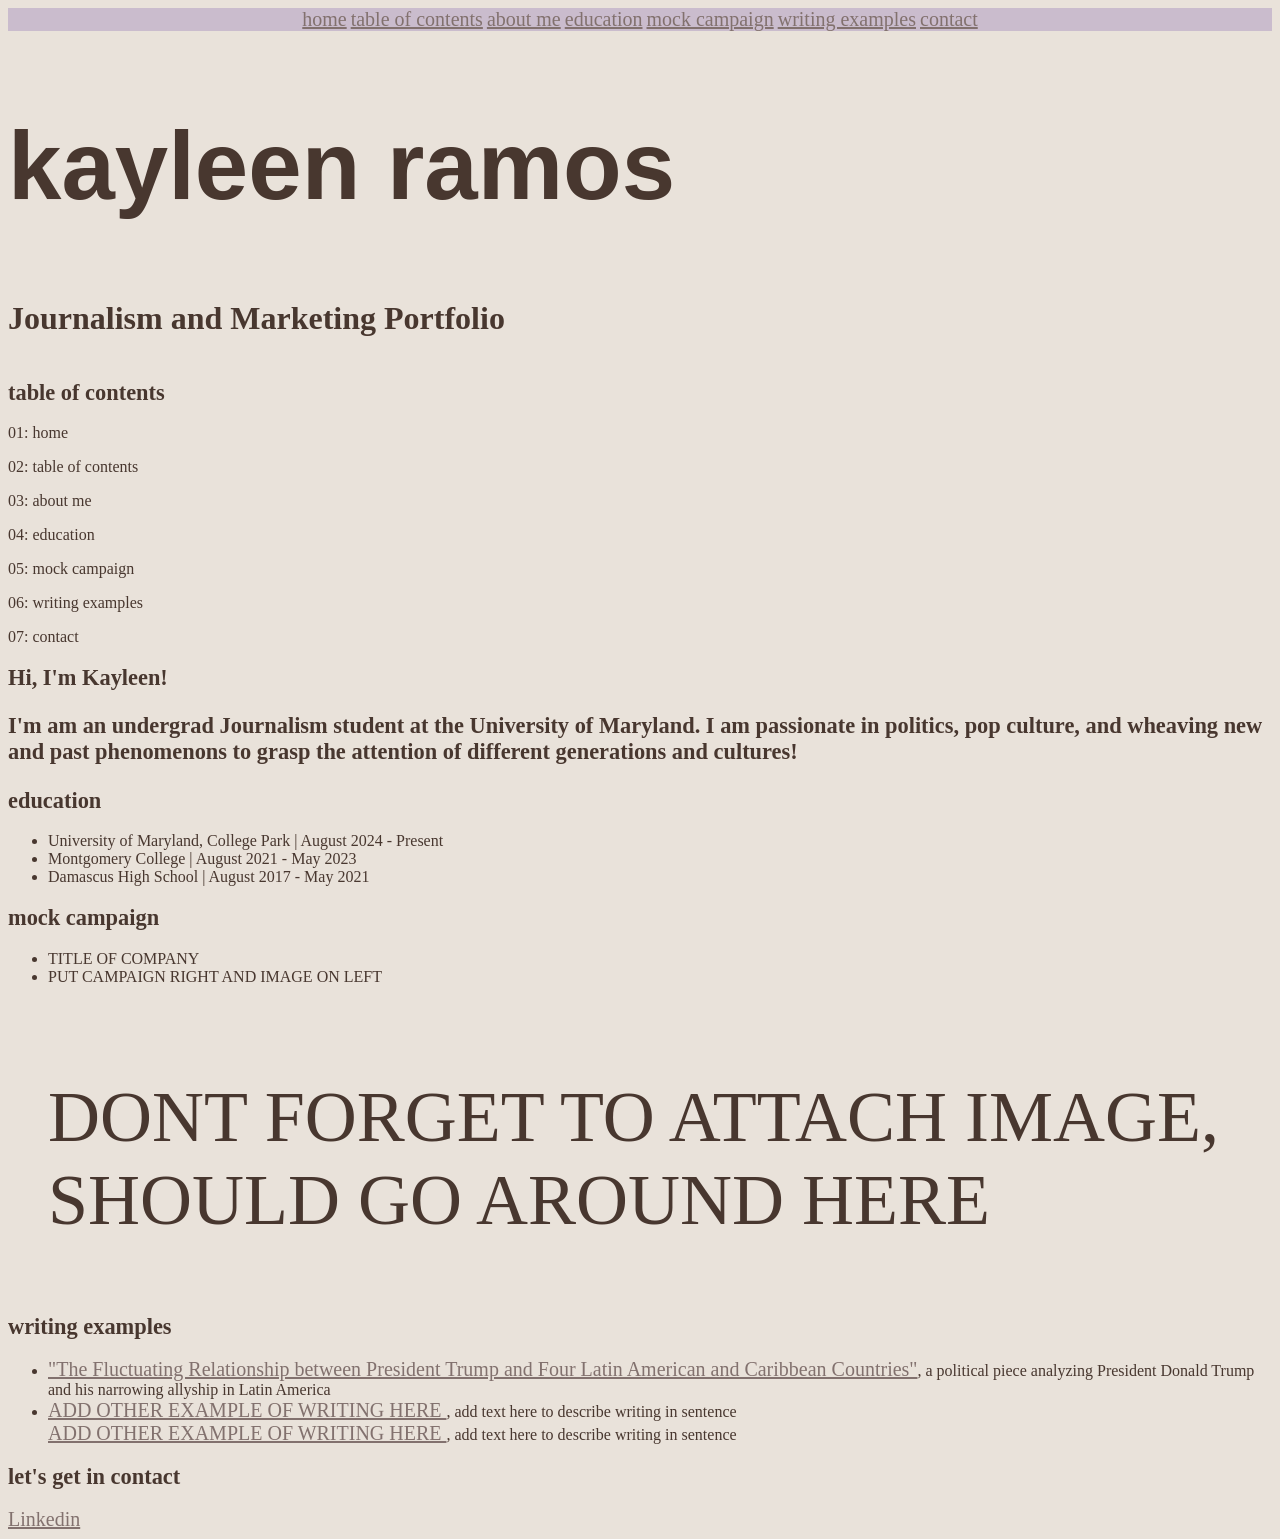
==== projects/portfolio-project-draft/index.html @ 9e1754a0 "portfolio example" ====
<!DOCTYPE html>
<html lang="en">

<head>
    <meta charset="UTF-8">
    <meta name="viewport" content="width=device-width, initial-scale=1.0">
    <title>Kayleen Ramos Portfolio</title>
    <meta name="description" content="2026 Portfolio for Kayleen Ramos">
    <link href="css/style.css" rel="stylesheet">
</head>

<body>
    <header id="header">
        <nav>
            <a href="#home">home</a>
            <a href="#table of contents">table of contents</a>
            <a href="#about me">about me</a>
            <a href="#education">education</a>
            <a href="#mock campaign">mock campaign</a>
            <a href="#writing examples ">writing examples</a>
            <a href="#contact">contact</a>
        </nav>

    </header>

    <section id="home">
        <h1> <strong>kayleen ramos </strong></h1>
        <h4> Journalism and Marketing Portfolio</h4>
    </section>

    <main>
        <section id="table of contents">
            <h2> table of contents</h2>
            <p> 01: home </p>
            <p> 02: table of contents</p>
            <p> 03: about me </p>
            <p> 04: education</p>
            <p> 05: mock campaign</p>
            <p> 06: writing examples</p>
            <p> 07: contact </p>
        </section>

        <section id="about me">
            <h2> Hi, I'm Kayleen! <h2>
                    <p> I'm am an undergrad Journalism student at the University of Maryland. I am passionate in
                        politics, pop culture, and wheaving new and past phenomenons to grasp the attention of
                        different generations and cultures! </p>
        </section>

        <section>
            <section id="education">
                <h2> education</h2>
                <ul>
                    <li> University of Maryland, College Park | August 2024 - Present</li>
                    <li> Montgomery College | August 2021 - May 2023 </li>
                    <li> Damascus High School | August 2017 - May 2021 </li>
                </ul>
            </section>

            <section id="mock campaign">
                <h2> mock campaign</h2>
                <ul>
                    <li> TITLE OF COMPANY</li>
                    <li> PUT CAMPAIGN RIGHT AND IMAGE ON LEFT</li>
                     <img src> <h3> DONT FORGET TO ATTACH IMAGE, SHOULD GO AROUND HERE</h3>
                </ul>
            </section>

            <section id="writing examples">
                <h2> writing examples </h2>
                <ul>
                    <li>
                        <a target="_blank" rel="noopener noreferrer"
                            href="https://www.lavozlatina.org/post/the-fluctuating-relationship-between-president-trump-and-four-latin-american-and-caribbean-countries">
                            "The Fluctuating Relationship between President Trump and Four Latin American and Caribbean
                            Countries"</a>, a political piece analyzing President Donald Trump and his narrowing
                        allyship in Latin America </a>
                    </li>
                    <li>
                        <a target="_blank" rel="noopener noreferrer" href="https://www.webpagetest.org/blank.html"> ADD
                            OTHER EXAMPLE OF WRITING
                            HERE </a>, add text here to describe writing in sentence
                    </li>
                    <a target="_blank" rel="noopener noreferrer" href="https://www.webpagetest.org/blank.html"> ADD
                        OTHER EXAMPLE OF WRITING
                        HERE </a>, add text here to describe writing in sentence
                    </li>
                    
                    </ul>

            </section>
    </main>
    <footer>

        <section id="contact">
            <h2>let's get in contact</h2>
            <a target="_blank" rel="noopener noreferrer" href="https://www.linkedin.com/in/kayleenramos"> Linkedin </a>

        </section>

    </footer>
</body>

</html>
</section>
---- projects/portfolio-project-draft/css/style.css ----
body {
    background-color: #e9e2da;
    color: #48372f;
    font-size: 16px;
    font-family: "Lora", serif;
}

html {
    scroll-behavior: smooth;
}

header {
    background-color: #cabccd;

    text-align: center;
}

header img {
    width: 50%;
    height: auto;
}


h1 {
    font-family: "Anton", sans-serif;
    font-weight: 400;
    font-size: 6em;
}

h2 {
    font-size: 1.4em;
    font-family: "Quattrocento", serif;
}

h3 {
    font-family: 'Gilda Display', serif;
    font-size: 4.5em;
    font-weight: 10;
}

h4 {
    font-size: 2em;
}

a {
    color: #82716e;
    font-size: 1.25em;
}

footer {
    font-size: 1em;
}
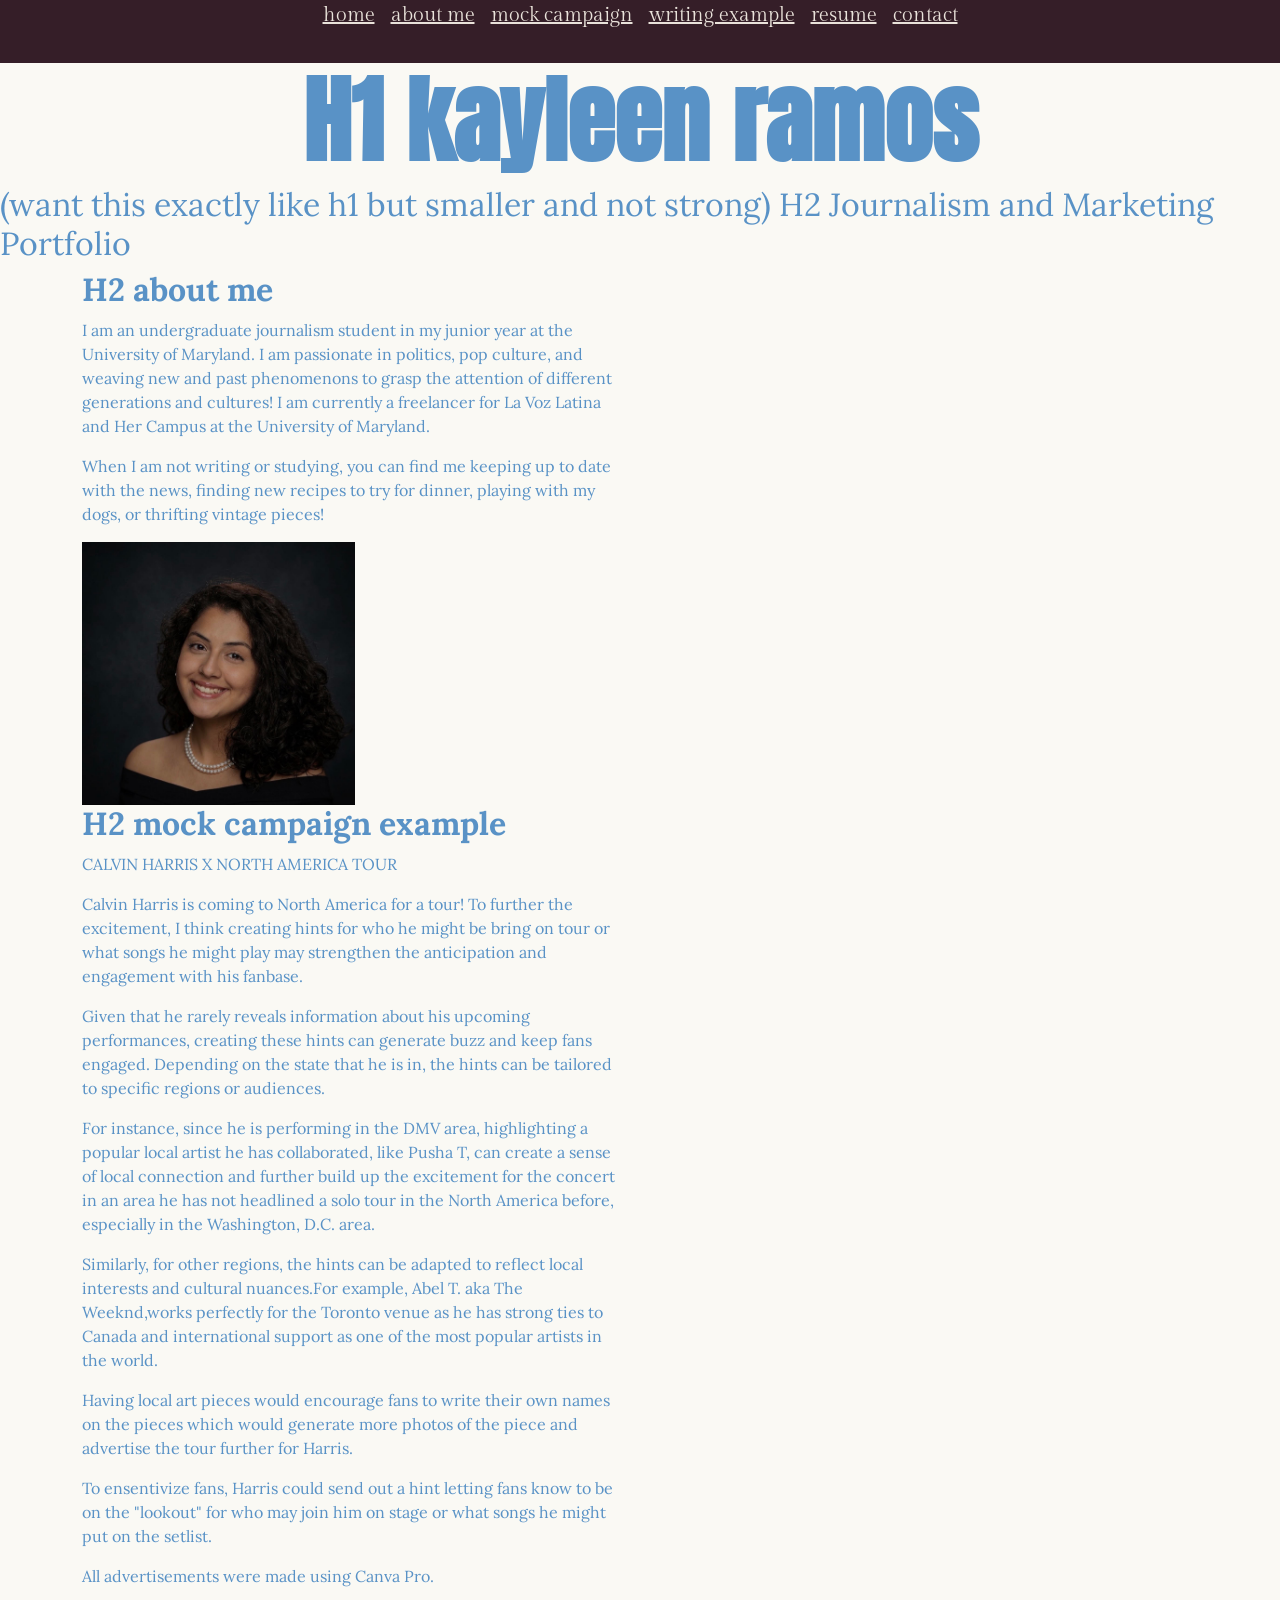
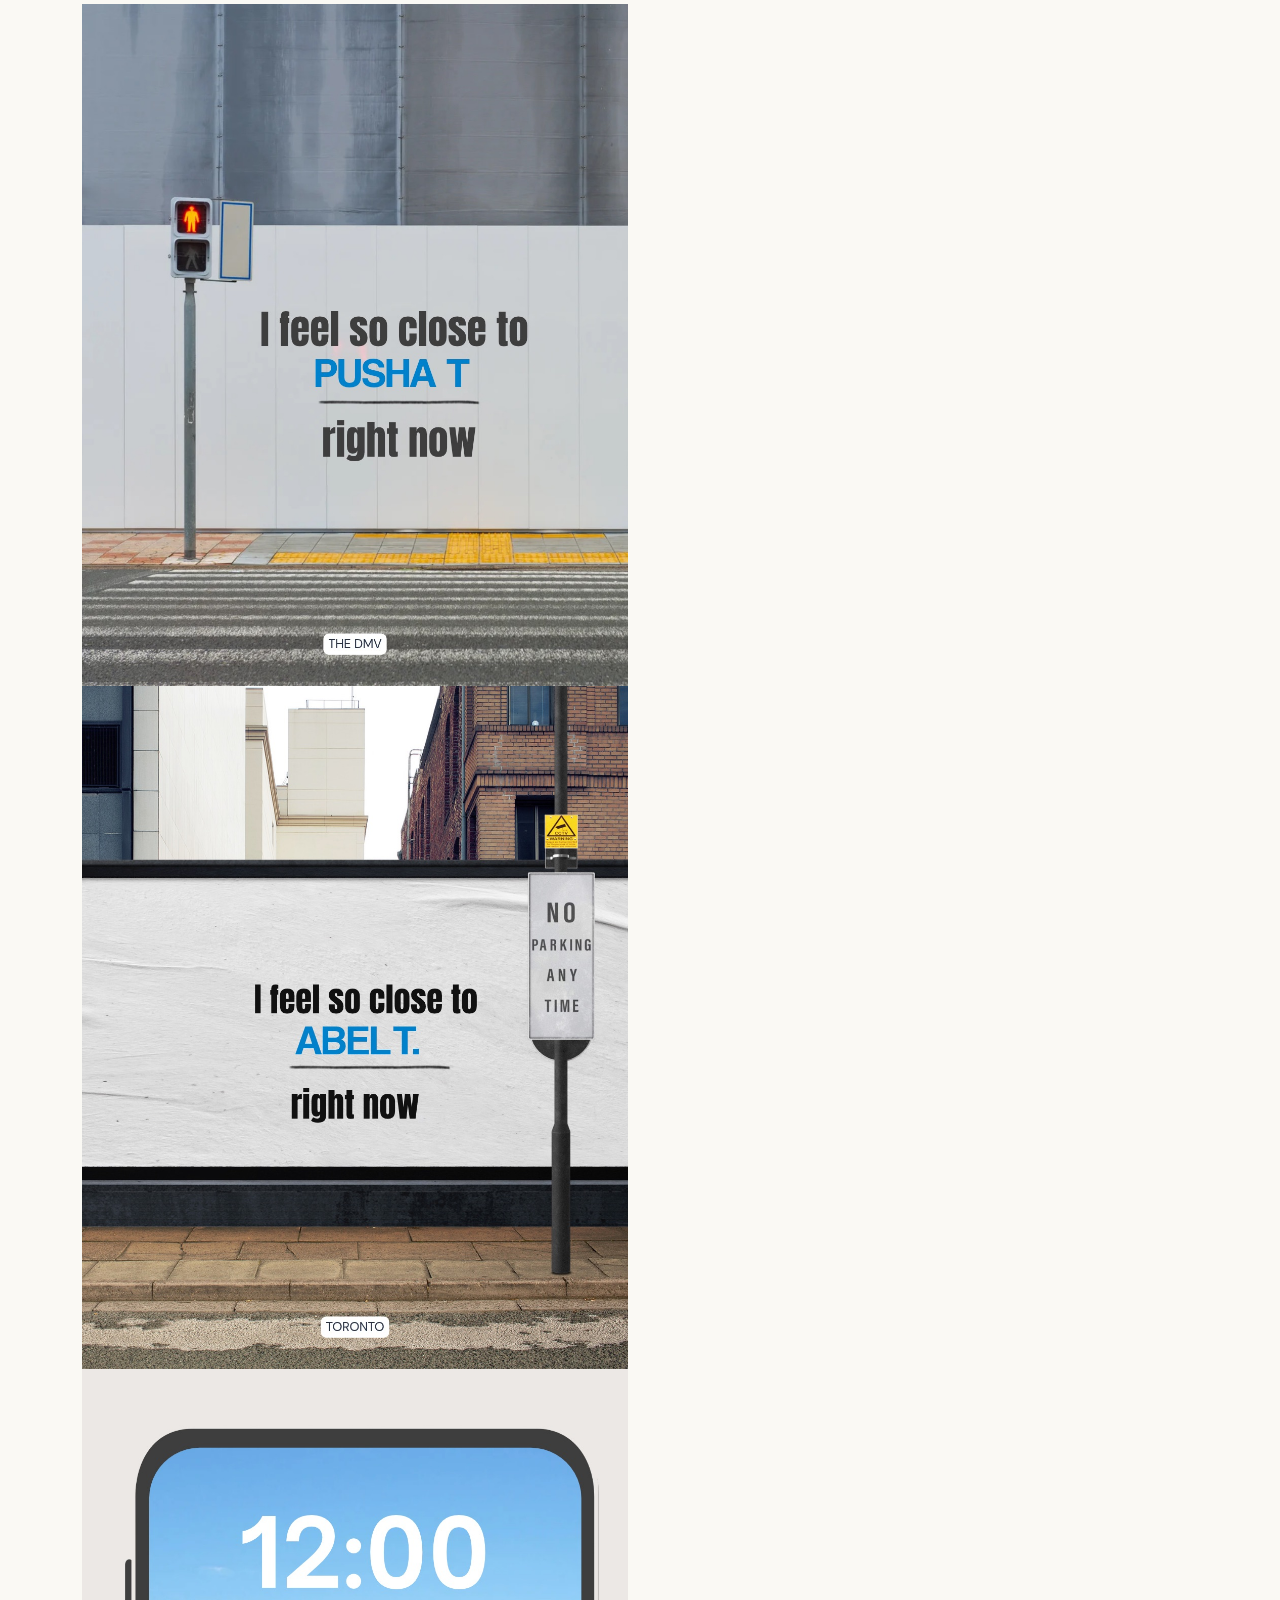
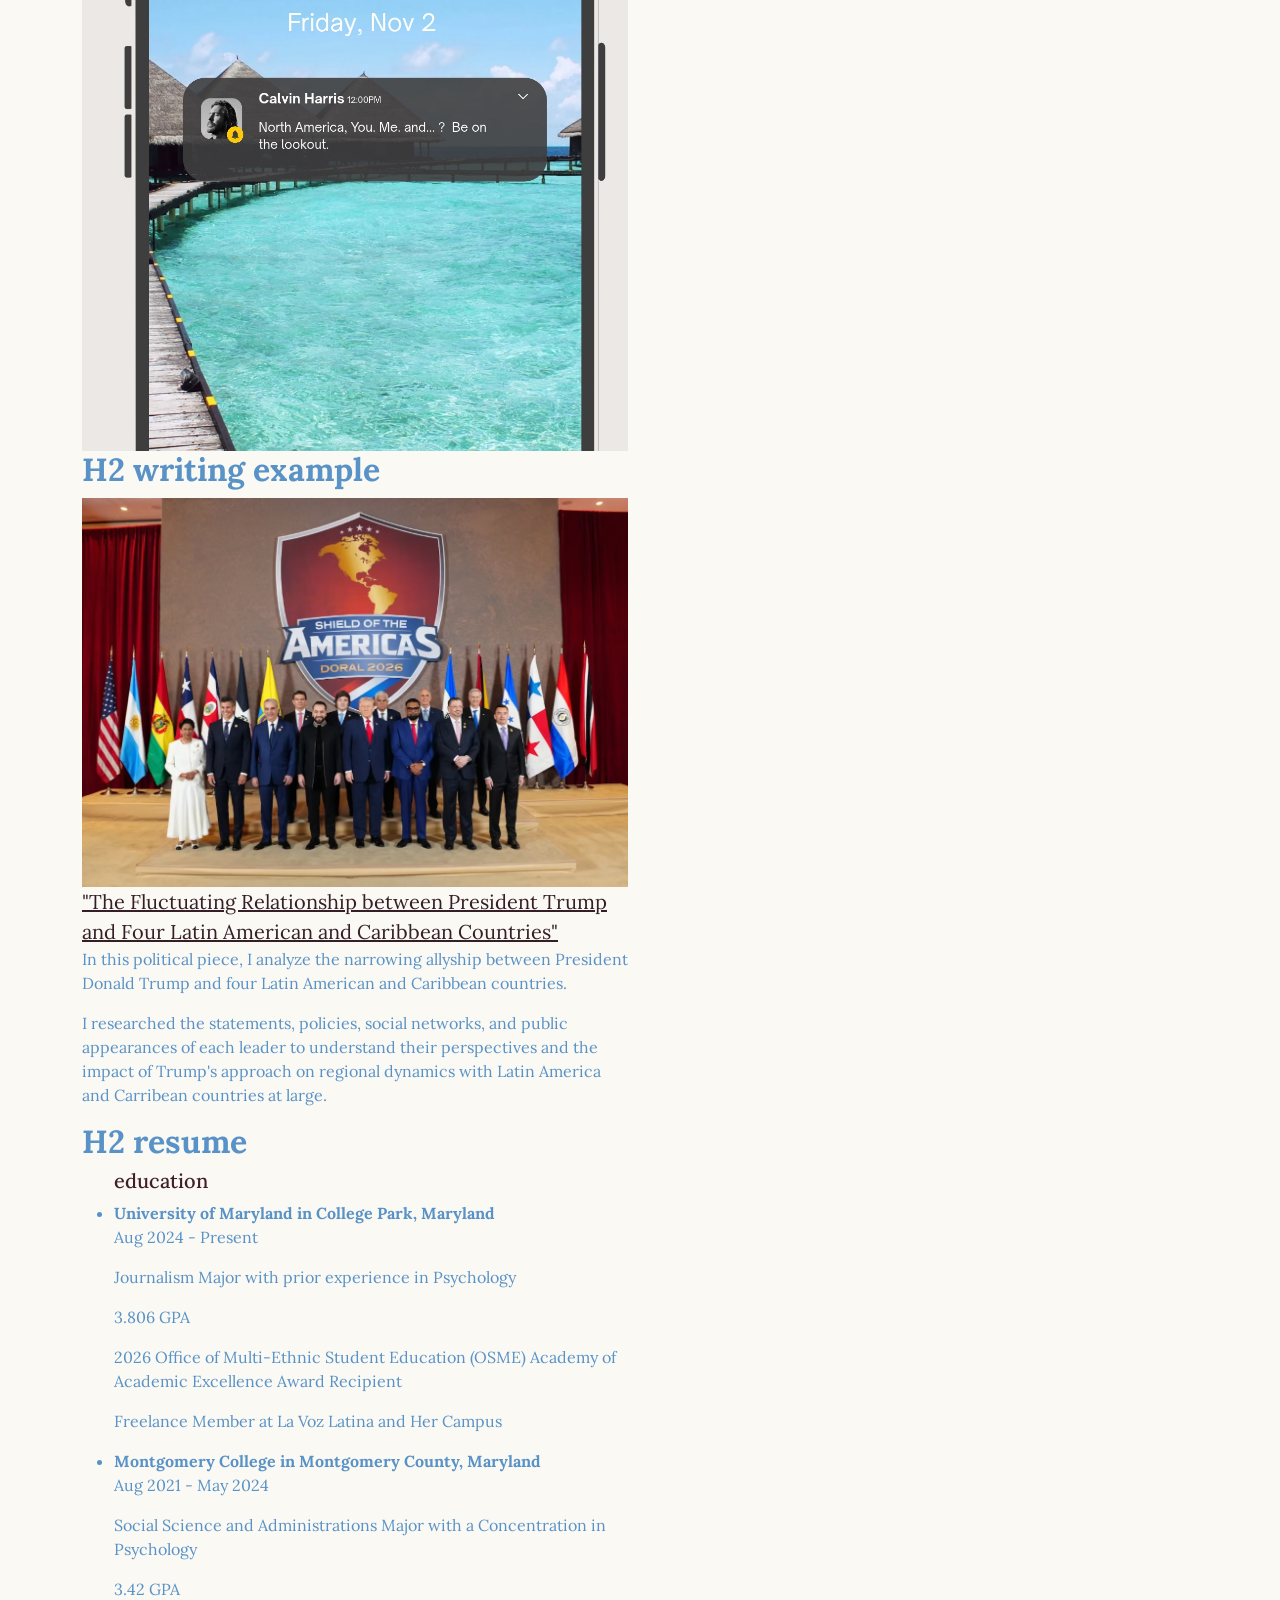
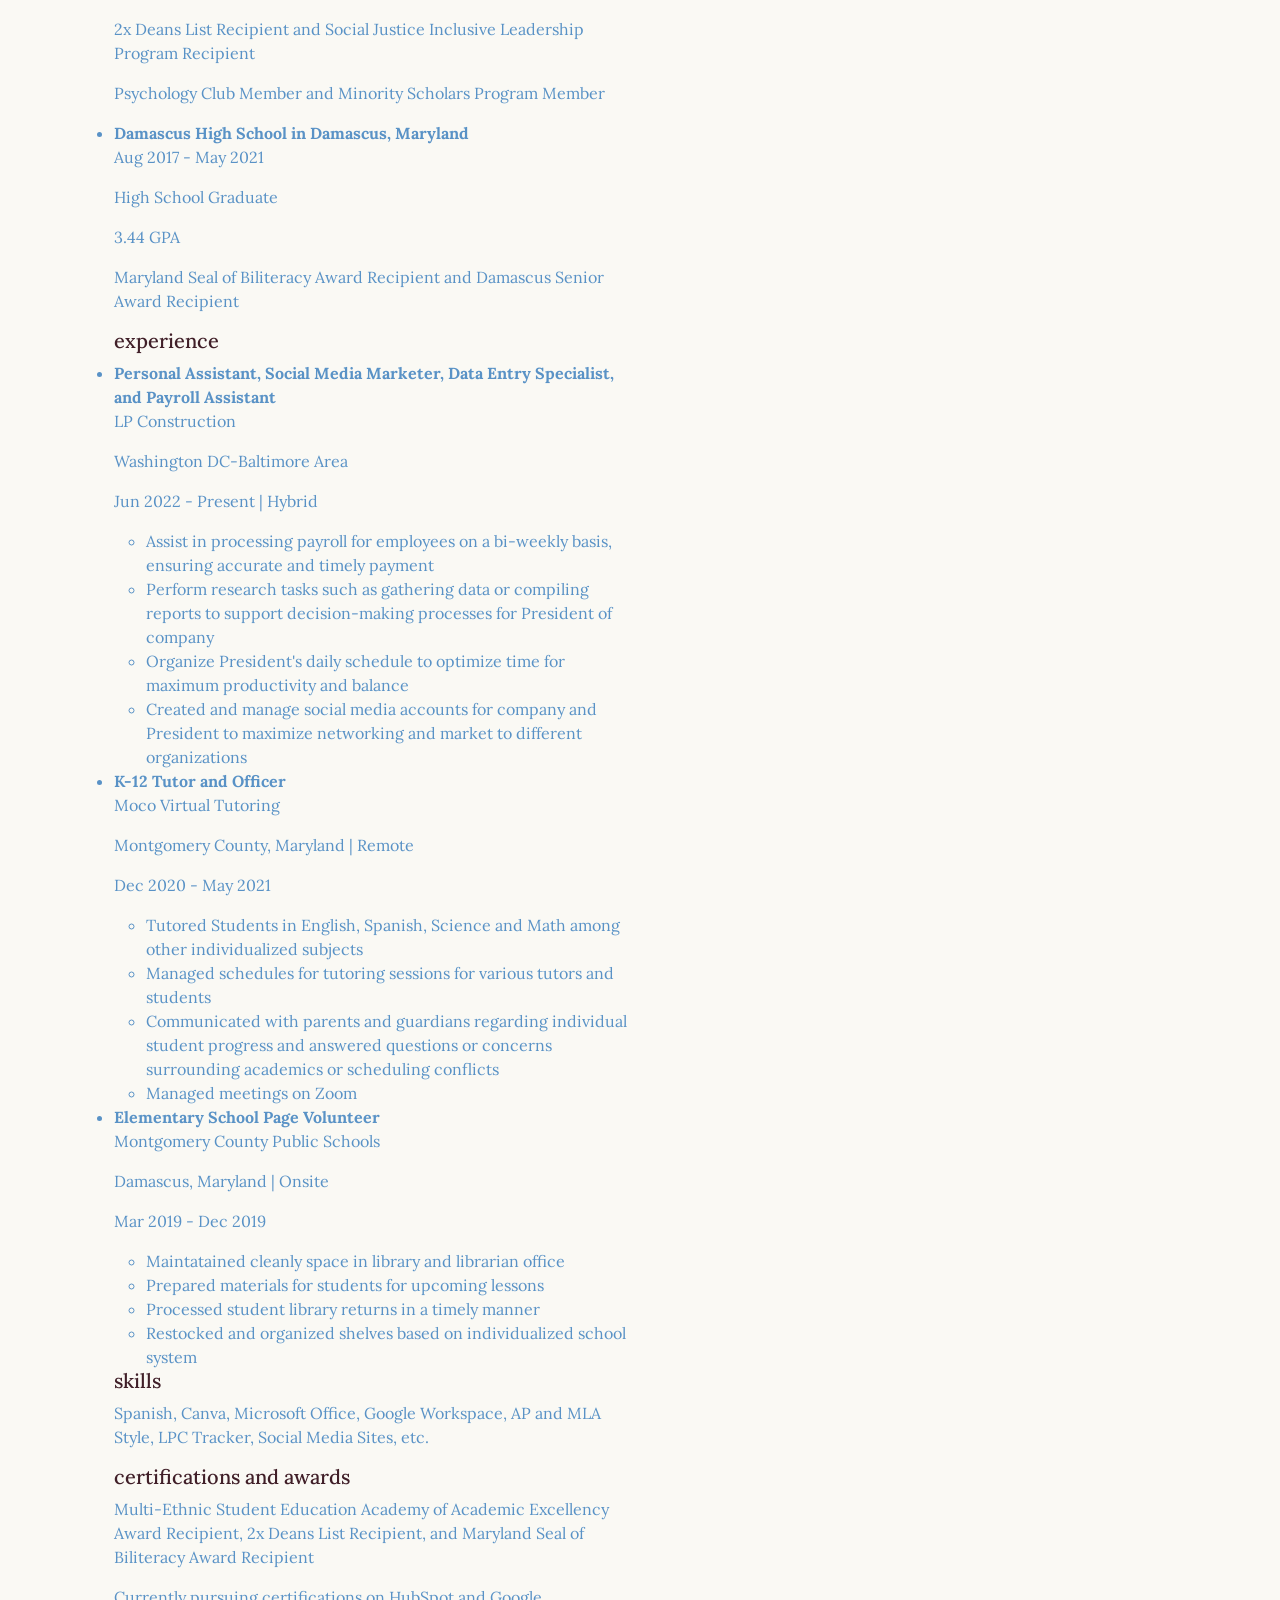
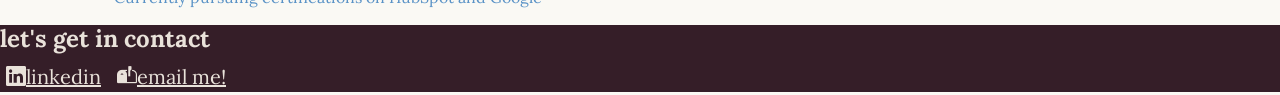
==== commit 5883ec70: "project-draft-2" ====
--- a/projects/portfolio-project-draft/index.html
+++ b/projects/portfolio-project-draft/index.html
@@ -4,102 +4,240 @@
 <head>
     <meta charset="UTF-8">
     <meta name="viewport" content="width=device-width, initial-scale=1.0">
+    <!--meta-->
     <title>Kayleen Ramos Portfolio</title>
     <meta name="description" content="2026 Portfolio for Kayleen Ramos">
+    <!--css-->
     <link href="css/style.css" rel="stylesheet">
+    <link href="https://cdn.jsdelivr.net/npm/bootstrap@5.3.8/dist/css/bootstrap.min.css" rel="stylesheet"
+        integrity="sha384-sRIl4kxILFvY47J16cr9ZwB07vP4J8+LH7qKQnuqkuIAvNWLzeN8tE5YBujZqJLB" crossorigin="anonymous">
+    <link rel="stylesheet" href="css/style.css">
+    <!--font-->
+    <link rel="preconnect" href="https://fonts.googleapis.com">
+    <link rel="preconnect" href="https://fonts.gstatic.com" crossorigin>
+    <link href="https://fonts.googleapis.com/css2?family=Lora:ital,wght@0,400..700;1,400..700&display=swap"
+        rel="stylesheet">
+    <link href="https://fonts.googleapis.com/css2?family=Anton&display=swap" rel="stylesheet">
+    <link href="https://fonts.googleapis.com/css2?family=Gilda+Display&display=swap" rel="stylesheet">
+    <!-- icons-->
+    <link rel="stylesheet" href="https://cdn.jsdelivr.net/npm/bootstrap-icons@1.13.2/font/bootstrap-icons.min.css">
+    <!--bootstrap info-->
+    <script src="https://cdn.jsdelivr.net/npm/@popperjs/core@2.11.8/dist/umd/popper.min.js"
+        integrity="sha384-I7E8VVD/ismYTF4hNIPjVp/Zjvgyol6VFvRkX/vR+Vc4jQkC+hVqc2pM8ODewa9r"
+        crossorigin="anonymous"></script>
+    <script src="https://cdn.jsdelivr.net/npm/bootstrap@5.3.8/dist/js/bootstrap.min.js"
+        integrity="sha384-G/EV+4j2dNv+tEPo3++6LCgdCROaejBqfUeNjuKAiujrxilcCdDz6ZAVfHWe1Y"
+        crossorigin="anonymous"></script>
 </head>
 
 <body>
-    <header id="header">
+    <header class="header">
         <nav>
             <a href="#home">home</a>
-            <a href="#table of contents">table of contents</a>
-            <a href="#about me">about me</a>
-            <a href="#education">education</a>
-            <a href="#mock campaign">mock campaign</a>
-            <a href="#writing examples ">writing examples</a>
+            <a href="#about-me">about me</a>
+            <a href="#campaign-example">mock campaign</a>
+            <a href="#writing-example">writing example</a>
+            <a href="#resume">resume</a>
             <a href="#contact">contact</a>
+            </div>
         </nav>
 
     </header>
 
-    <section id="home">
-        <h1> <strong>kayleen ramos </strong></h1>
-        <h4> Journalism and Marketing Portfolio</h4>
-    </section>
-
     <main>
-        <section id="table of contents">
-            <h2> table of contents</h2>
-            <p> 01: home </p>
-            <p> 02: table of contents</p>
-            <p> 03: about me </p>
-            <p> 04: education</p>
-            <p> 05: mock campaign</p>
-            <p> 06: writing examples</p>
-            <p> 07: contact </p>
-        </section>
-
-        <section id="about me">
-            <h2> Hi, I'm Kayleen! <h2>
-                    <p> I'm am an undergrad Journalism student at the University of Maryland. I am passionate in
-                        politics, pop culture, and wheaving new and past phenomenons to grasp the attention of
-                        different generations and cultures! </p>
-        </section>
-
-        <section>
-            <section id="education">
-                <h2> education</h2>
-                <ul>
-                    <li> University of Maryland, College Park | August 2024 - Present</li>
-                    <li> Montgomery College | August 2021 - May 2023 </li>
-                    <li> Damascus High School | August 2017 - May 2021 </li>
-                </ul>
-            </section>
-
-            <section id="mock campaign">
-                <h2> mock campaign</h2>
-                <ul>
-                    <li> TITLE OF COMPANY</li>
-                    <li> PUT CAMPAIGN RIGHT AND IMAGE ON LEFT</li>
-                     <img src> <h3> DONT FORGET TO ATTACH IMAGE, SHOULD GO AROUND HERE</h3>
-                </ul>
-            </section>
-
-            <section id="writing examples">
-                <h2> writing examples </h2>
-                <ul>
-                    <li>
+        <div id="home">
+            <h1> <strong> H1 kayleen ramos </strong></h1>
+            <h2> (want this exactly like h1 but smaller and not strong) H2 Journalism and Marketing Portfolio</h2>
+        </div>
+
+
+        <section class="container about-me">
+            <div class="row">
+                <div class="col-md-6">
+                    <div id="about-me">
+                        <h2> <strong> H2 about me </strong> </h2>
+                        <p> I am an undergraduate journalism student in my junior year at the University of
+                            Maryland. I am passionate in politics, pop culture, and weaving new and past phenomenons
+                            to grasp the attention of different generations and cultures! I am currently a
+                            freelancer for La Voz Latina and Her Campus at the University of Maryland.</p>
+                        <p> When I am not writing or studying, you can find me keeping up to date with the news,
+                            finding new recipes to try for dinner, playing with my dogs, or thrifting vintage pieces!
+                        </p>
+                    </div>
+                    <div class="col-md-6 pro-pic">
+                        <img src="img/propic-example.jpg" alt="Professional photo of student." class="img-fluid">
+                    </div>
+                </div>
+            </div>
+        </section>
+
+        <section class="container campaign-example">
+            <div class="row">
+                <div class="col-md-6">
+                    <div id="campaign-example">
+                        <h2><strong> H2 mock campaign example </strong> </h2>
+                        <p> CALVIN HARRIS X NORTH AMERICA TOUR </p>
+                        <p>Calvin Harris is coming to North America for a tour! To further the excitement, I think
+                            creating hints for who he might be bring on tour or what songs he might play may strengthen
+                            the anticipation and engagement with his fanbase.</p>
+                        <p> Given that he rarely reveals information about his upcoming performances, creating these
+                            hints can generate buzz and keep fans engaged. Depending on the state that he is in, the
+                            hints can be tailored to specific regions or audiences.</p>
+                        <p> For instance, since he is performing in the DMV area, highlighting a popular local artist he
+                            has collaborated, like Pusha T, can create a sense of local connection and further build up
+                            the excitement for the concert in an area he has not headlined a solo tour in the North
+                            America before, especially in the Washington, D.C. area.</p>
+                        <p> Similarly, for other regions, the hints can be adapted to reflect local interests and
+                            cultural nuances.For example, Abel T. aka The Weeknd,works perfectly for the Toronto venue
+                            as he has strong ties to Canada and international support as one of the most popular artists
+                            in the world.</p>
+                        <p> Having local art pieces would encourage fans to write their own
+                            names on the pieces which would generate more photos of the piece and advertise the tour
+                            further for Harris. </p>
+                        <p> To ensentivize fans, Harris could send out a hint letting fans know to be on the "lookout"
+                            for who may join him on stage or what songs he might put on the setlist.</p>
+                        <p> All advertisements were made using Canva Pro.</p>
+                        <img src="img/dmv-1.jpg" class="img-fluid"
+                            alt="dmv concert poster with Calvin Harris and Pusha T">
+                        <img src="img/toronto-1.jpg" class="img-fluid"
+                            alt="toronto concert poster with Calvin Harris and The Weeknd">
+                        <img src="img/ad-1.jpg" class="img-fluid"
+                            alt="phone ad for Calvin Harris North America Tour for fans to look out for hints of who may join him on stage or what songs he may play.">
+                    </div>
+                </div>
+            </div>
+        </section>
+
+        <section class="container writing-example">
+            <div class="row">
+                <div class="col-md-6">
+                    <div id="writing-example">
+                        <h2><strong>H2 writing example</strong></h2>
+                        <img src="img/latin-america-trump.png" class="img-fluid trump-latin"
+                            alt="Donald Trump and Latin American leaders photographed professionally. They are all wearing professional attire and standing straight while staring at the camera.">
                         <a target="_blank" rel="noopener noreferrer"
                             href="https://www.lavozlatina.org/post/the-fluctuating-relationship-between-president-trump-and-four-latin-american-and-caribbean-countries">
                             "The Fluctuating Relationship between President Trump and Four Latin American and Caribbean
-                            Countries"</a>, a political piece analyzing President Donald Trump and his narrowing
-                        allyship in Latin America </a>
-                    </li>
-                    <li>
-                        <a target="_blank" rel="noopener noreferrer" href="https://www.webpagetest.org/blank.html"> ADD
-                            OTHER EXAMPLE OF WRITING
-                            HERE </a>, add text here to describe writing in sentence
-                    </li>
-                    <a target="_blank" rel="noopener noreferrer" href="https://www.webpagetest.org/blank.html"> ADD
-                        OTHER EXAMPLE OF WRITING
-                        HERE </a>, add text here to describe writing in sentence
-                    </li>
-                    
-                    </ul>
-
-            </section>
+                            Countries"</a>
+                        <p> In this political piece, I analyze the narrowing allyship between President Donald Trump and
+                            four Latin American and Caribbean countries. </p>
+                        <p> I researched the statements, policies, social networks, and public appearances of each
+                            leader to understand their perspectives and the impact of Trump's approach on regional
+                            dynamics with Latin America and Carribean countries at large. </p>
+                    </div>
+                </div>
+            </div>
+        </section>
+
+        <section class="container resume">
+            <div class="row">
+                <div class="col-md-6">
+                    <div id="resume">
+                        <h2> <strong> H2 resume </strong></h2>
+                        <ul>
+                            <h5> education </h5>
+
+                            <li> <strong> University of Maryland in College Park, Maryland</strong>
+                            </li>
+                            <p> Aug 2024 - Present</p>
+                            <p> Journalism Major with prior experience in Psychology </p>
+                            <p> 3.806 GPA</p>
+                            <p> 2026 Office of Multi-Ethnic Student Education (OSME) Academy of Academic
+                                Excellence Award Recipient</p>
+                            <p> Freelance Member at La Voz Latina and Her Campus</P>
+                            <li> <strong> Montgomery College in Montgomery County, Maryland </strong></li>
+                            <p> Aug 2021 - May 2024</p>
+                            <p>Social Science and Administrations Major with a Concentration in Psychology </p>
+                            <p> 3.42 GPA</p>
+                            <p> 2x Deans List Recipient and Social Justice Inclusive Leadership Program Recipient </p>
+                            <p> Psychology Club Member and Minority Scholars Program Member</p>
+                            <p> </p>
+                            <li> <strong> Damascus High School in Damascus, Maryland </strong></li>
+                            <p>Aug 2017 - May 2021 </p>
+                            <p> High School Graduate </p>
+                            <p> 3.44 GPA </p>
+                            <p>Maryland Seal of Biliteracy Award Recipient and Damascus Senior Award Recipient</p>
+
+
+                            <h5>experience</h5>
+
+                            <li> <strong> Personal Assistant, Social Media Marketer, Data Entry Specialist, and Payroll
+                                    Assistant
+                                </strong> </li>
+                            <p> LP Construction</p>
+                            <p> Washington DC-Baltimore Area </p>
+                            <p> Jun 2022 - Present | Hybrid </p>
+                            <ul>
+                                <li> Assist in processing payroll for employees on a bi-weekly basis, ensuring accurate
+                                    and
+                                    timely
+                                    payment </li>
+                                <li> Perform research tasks such as gathering data or compiling reports to support
+                                    decision-making
+                                    processes for President of company </li>
+                                <li> Organize President's daily schedule to optimize time for maximum productivity and
+                                    balance
+                                </li>
+                                <li> Created and manage social media accounts for company and President to maximize
+                                    networking
+                                    and
+                                    market to different organizations</li>
+                            </ul>
+
+
+                            <li> <strong> K-12 Tutor and Officer </strong> </li>
+                            <p> Moco Virtual Tutoring </p>
+                            <p> Montgomery County, Maryland | Remote </p>
+                            <p> Dec 2020 - May 2021 </p>
+                            <ul>
+                                <li>Tutored Students in English, Spanish, Science and Math among other individualized
+                                    subjects
+                                </li>
+                                <li> Managed schedules for tutoring sessions for various tutors and students </li>
+                                <li> Communicated with parents and guardians regarding individual student progress and
+                                    answered
+                                    questions or concerns surrounding academics or scheduling conflicts</li>
+                                <li> Managed meetings on Zoom</li>
+                            </ul>
+
+                            <li> <strong> Elementary School Page Volunteer </strong></li>
+                            <p> Montgomery County Public Schools</p>
+                            <p> Damascus, Maryland | Onsite </p>
+                            <p> Mar 2019 - Dec 2019 </p>
+                            <ul>
+                                <li> Maintatained cleanly space in library and librarian office</li>
+                                <li> Prepared materials for students for upcoming lessons </li>
+                                <li> Processed student library returns in a timely manner </li>
+                                <li> Restocked and organized shelves based on individualized school system </li>
+                            </ul>
+
+                            <h5> skills </h5>
+                            <p> Spanish, Canva, Microsoft Office, Google Workspace, AP and MLA Style, LPC Tracker,
+                                Social
+                                Media
+                                Sites, etc. </p>
+                            <h5> certifications and awards</h5>
+                            <p> Multi-Ethnic Student Education Academy of Academic Excellency Award Recipient, 2x Deans
+                                List Recipient, and Maryland Seal of Biliteracy Award Recipient </p>
+                            <p> Currently pursuing certifications on HubSpot and Google</p>
+                        </ul>
+                    </div>
+                </div>
+            </div>
+        </section>
+
     </main>
     <footer>
 
-        <section id="contact">
-            <h2>let's get in contact</h2>
-            <a target="_blank" rel="noopener noreferrer" href="https://www.linkedin.com/in/kayleenramos"> Linkedin </a>
-
-        </section>
-
+        <div id="contact">
+            <h4> <strong>let's get in contact </strong> </h4>
+            <a target="_blank" rel="noopener noreferrer" href="https://www.linkedin.com/in/kayleenramos"><i
+                    class="bi bi-linkedin"></i>linkedin</a>
+            <a target="_blank" rel="noopener noreferrer" href="mailto:kayleenramoswork@gmail.com"><i
+                    class="bi bi-mailbox2-flag"></i></i>email me!</a>
+        </div>
     </footer>
 </body>
 
 </html>
-</section>+</div>
--- a/projects/portfolio-project-draft/css/style.css
+++ b/projects/portfolio-project-draft/css/style.css
@@ -1,6 +1,6 @@
 body {
-    background-color: #e9e2da;
-    color: #48372f;
+    background-color: #faf9f4;
+    color: #5992C6;
     font-size: 16px;
     font-family: "Lora", serif;
 }
@@ -10,14 +10,19 @@
 }
 
 header {
-    background-color: #cabccd;
+    background-color: #351e28;
+    height: 3.95em;
+    text-align: center;
 
-    text-align: center;
 }
 
-header img {
-    width: 50%;
-    height: auto;
+header a {
+    color: #e9e2da;
+    font-family: 'Gilda Display', serif
+}
+
+nav a {
+    padding: .3em;
 }
 
 
@@ -25,28 +30,36 @@
     font-family: "Anton", sans-serif;
     font-weight: 400;
     font-size: 6em;
+    text-align: center;
 }
 
 h2 {
-    font-size: 1.4em;
-    font-family: "Quattrocento", serif;
+    font-weight: 400;
 }
 
 h3 {
-    font-family: 'Gilda Display', serif;
-    font-size: 4.5em;
-    font-weight: 10;
+    font-weight: 300;
 }
 
 h4 {
-    font-size: 2em;
+    color: #e9e2da;
+}
+
+h5 {
+    color: #401f28
 }
 
 a {
-    color: #82716e;
+    color: #351e28;
     font-size: 1.25em;
 }
 
 footer {
     font-size: 1em;
+    background-color: #351e28;
+}
+
+footer a {
+    color: #e9e2da;
+    padding: .3em;
 }
--- a/projects/portfolio-project-draft/css/style.css
+++ b/projects/portfolio-project-draft/css/style.css
@@ -1,6 +1,6 @@
 body {
-    background-color: #e9e2da;
-    color: #48372f;
+    background-color: #faf9f4;
+    color: #5992C6;
     font-size: 16px;
     font-family: "Lora", serif;
 }
@@ -10,14 +10,19 @@
 }
 
 header {
-    background-color: #cabccd;
+    background-color: #351e28;
+    height: 3.95em;
+    text-align: center;
 
-    text-align: center;
 }
 
-header img {
-    width: 50%;
-    height: auto;
+header a {
+    color: #e9e2da;
+    font-family: 'Gilda Display', serif
+}
+
+nav a {
+    padding: .3em;
 }
 
 
@@ -25,28 +30,36 @@
     font-family: "Anton", sans-serif;
     font-weight: 400;
     font-size: 6em;
+    text-align: center;
 }
 
 h2 {
-    font-size: 1.4em;
-    font-family: "Quattrocento", serif;
+    font-weight: 400;
 }
 
 h3 {
-    font-family: 'Gilda Display', serif;
-    font-size: 4.5em;
-    font-weight: 10;
+    font-weight: 300;
 }
 
 h4 {
-    font-size: 2em;
+    color: #e9e2da;
+}
+
+h5 {
+    color: #401f28
 }
 
 a {
-    color: #82716e;
+    color: #351e28;
     font-size: 1.25em;
 }
 
 footer {
     font-size: 1em;
+    background-color: #351e28;
+}
+
+footer a {
+    color: #e9e2da;
+    padding: .3em;
 }
